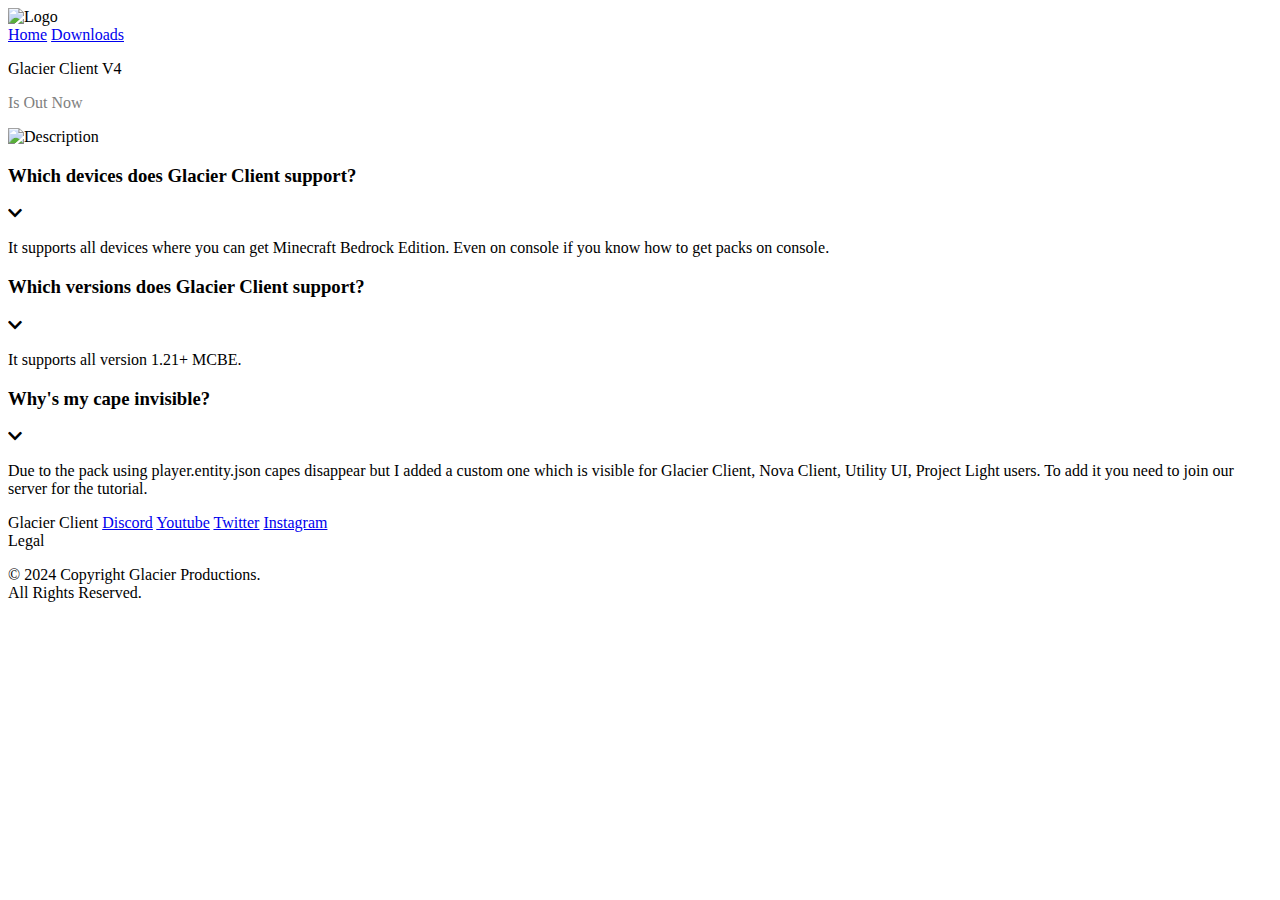
==== faq.html @ 812ee980 "Add files via upload" ====
<!doctype html>
<html lang="en">
  <head>
    <meta charset="UTF-8" />
    <meta name="viewport" content="width=device-width, initial-scale=1.0" />
    <title>Glacier Client | FAQ</title>
    <link rel="stylesheet" href="styles.css" />
    <link
      rel="stylesheet"
      href="https://cdnjs.cloudflare.com/ajax/libs/font-awesome/5.15.4/css/all.min.css"
    />
  </head>
  <body>
    <div class="bg-image">
      <div class="bg-header">
        <div class="logo">
          <img src="assets/logo.png" alt="Logo" />
        </div>
        <div class="header-buttons">
          <a href="index.html" class="button">Home</a>
          <a href="https://dsc.gg/glacierclientmcbe" class="button"
            >Downloads</a
          >
        </div>
      </div>
      <div class="version-info">
        <p class="glacierclientv4">Glacier Client V4</p>
        <p class="isOutNow" style="color: grey">Is Out Now</p>
      </div>
      <img
        src="assets/images/mod_menu.png"
        alt="Description"
        class="mod-menu-image"
      />
    </div>
    <div id="faq">
      <div class="faq-section" onclick="toggleFAQ('faq1', this)">
        <h3>Which devices does Glacier Client support?</h3>
        <i class="fas fa-chevron-down arrow-icon"></i>
      </div>
      <div class="faq-content" id="faq1">
        <p>
          It supports all devices where you can get Minecraft Bedrock Edition.
          Even on console if you know how to get packs on console.
        </p>
      </div>

      <div class="faq-section" onclick="toggleFAQ('faq2', this)">
        <h3>Which versions does Glacier Client support?</h3>
        <i class="fas fa-chevron-down arrow-icon"></i>
      </div>
      <div class="faq-content" id="faq2">
        <p>It supports all version 1.21+ MCBE.</p>
      </div>

      <div class="faq-section" onclick="toggleFAQ('faq3', this)">
        <h3>Why's my cape invisible?</h3>
        <i class="fas fa-chevron-down arrow-icon"></i>
      </div>
      <div class="faq-content" id="faq3">
        <p>
          Due to the pack using player.entity.json capes disappear but I added a
          custom one which is visible for Glacier Client, Nova Client, Utility
          UI, Project Light users. To add it you need to join our server for the
          tutorial.
        </p>
      </div>
    </div>
    <footer id="footer">
      <div class="gc-footer row">
        <div class="col-sm-4">
        </div>
        <div class="col-sm-2">
          <div class="footer-box">
            <div class="link-wrapper">
              <div class="links">
                <a class="title">Glacier Client</a>
                <a href="https://dsc.gg/glacierclientmcbe">Discord</a>
                <a href="https://youtube.com/@glacierclient">Youtube</a>
                <a href="https://x.com/glacierclientbe">Twitter</a>
                <a href="https://www.instagram.com/glacierclientmcbe?igsh=dDN1ZDl6azBna3l1">Instagram</a>
              </div>
            </div>
          </div>
        </div>
        <div class="col-sm-4">
          <div class="footer-box copyright no-select">
            <a class="title">Legal</a>
            <div class="glacier-brand">
              <div class="row">
                <div class="col-sm-2">
                </div>
                <div class="col-sm-10">
                  <p>© 2024 Copyright Glacier Productions.<br>All Rights Reserved.</p>
                </div>
              </div>
            </div>
          </div>
        </div>
      </div>
    </footer>
    <script src="script.js"></script>
  </body>
</html>
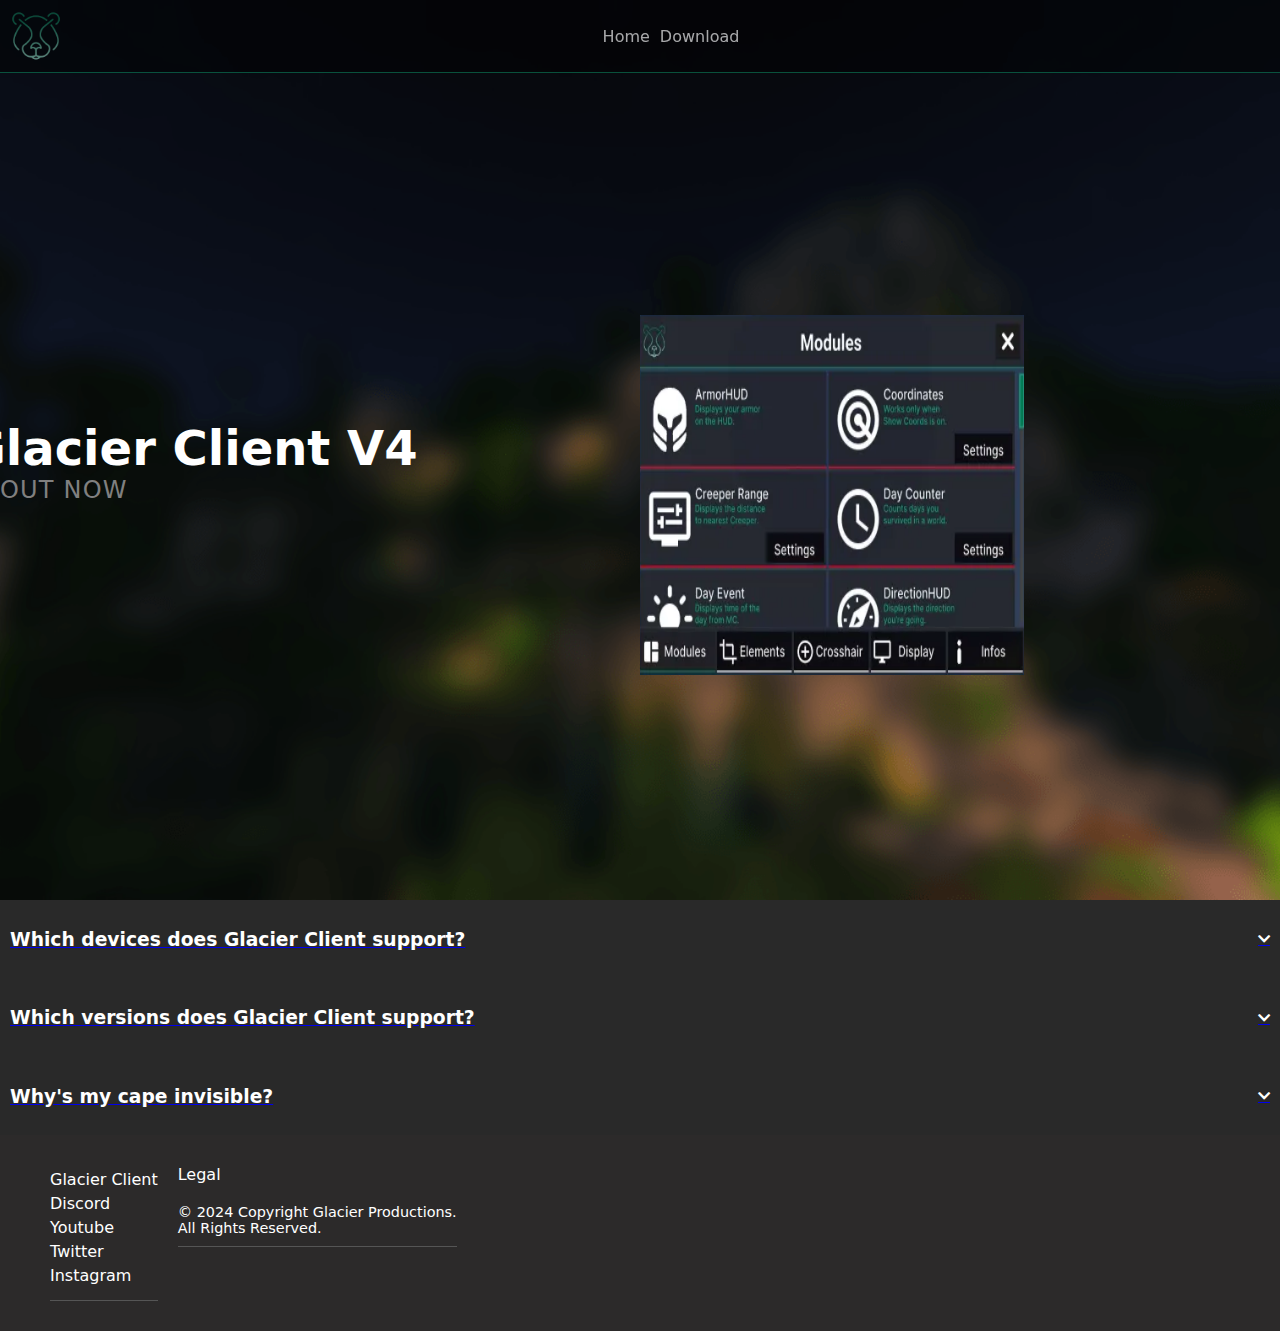
==== commit 65284d20: "Update faq.html" ====
--- a/faq.html
+++ b/faq.html
@@ -19,8 +19,7 @@
         <div class="header-buttons">
           <a href="index.html" class="button">Home</a>
           <a href="https://dsc.gg/glacierclientmcbe" class="button"
-            >Downloads</a
-          >
+          <button class="download-button">Download</button>
         </div>
       </div>
       <div class="version-info">
--- a/styles.css
+++ b/styles.css
@@ -0,0 +1,295 @@
+body {
+  font-family: Inter, system-ui, -apple-system, 'Segoe UI', Roboto, 'Helvetica Neue', Arial, 'Noto Sans',
+    'Liberation Sans', sans-serif;
+  margin: 0;
+  padding: 0;
+  background-color: #1D1D1D;
+  color: #1D1D1D;
+}
+
+.bg-image {
+  position: relative;
+  height: 100vh;
+  background-image: url('assets/bg.png');
+  background-size: cover;
+  background-position: center;
+}
+
+#footer {
+  background-color: #292929;
+  color: white;
+  padding: 20px;
+}
+
+.bg-header {
+  position: fixed;
+  top: 0;
+  left: 0;
+  width: 100%;
+  height: 72px;
+  backdrop-filter: blur(10px);
+  opacity: 0.65;
+  background-color: rgba(0, 0, 0, 0.65);
+  display: flex;
+  align-items: center;
+  justify-content: space-between;
+  border-bottom: 1px solid #0B7956;
+  z-index: 1000;
+}
+
+.logo {
+  height: 100%;
+}
+
+.logo img {
+  max-height: 100%;
+}
+
+.header-buttons {
+  display: flex;
+  align-items: center;
+  font-weight: 500;
+}
+
+.header-buttons .button {
+  margin-right: 10px;
+  text-decoration: none;
+  color: white;
+  background: none;
+  border: none;
+  cursor: pointer;
+}
+
+.header-buttons .button:last-child {
+  margin-right: 10;
+}
+
+.bg-header .button:hover {
+  color: #0B7956;
+  border-bottom-color: transparent;
+}
+
+.mod-menu-image {
+  position: absolute;
+  width: 30%;
+  height: 40%;
+  top: 55%;
+  right: 5%;
+  transform: translate(-50%, -50%);
+  z-index: 1;
+}
+
+.version-info {
+  position: absolute;
+  top: 50%;
+  left: 15%;
+  transform: translate(-50%, -50%);
+  display: flex;
+  flex-direction: column;
+  z-index: 1;
+}
+
+.glacierclientv4 {
+  color: #fff;
+  font-size: 48px;
+  font-weight: 600;
+  font-family: 'Inter', system-ui, -apple-system, 'Segoe UI', Roboto, 'Helvetica Neue', Arial, 'Noto Sans', 'Liberation Sans', sans-serif;
+  margin-bottom: 0px;
+}
+
+.isOutNow {
+  color: #888888;
+  font-size: 24px;
+  font-weight: 500;
+  font-family: 'Inter', system-ui, -apple-system, 'Segoe UI', Roboto, 'Helvetica Neue', Arial, 'Noto Sans', 'Liberation Sans', sans-serif;
+  letter-spacing: 0.05em;
+  text-transform: uppercase;
+  margin-top: 0px;
+}
+
+.download-button {
+  background-color: #0B7956;
+  color: white;
+  border: none;
+  padding: 10px 20px;
+  cursor: pointer;
+  font-size: 16px;
+  margin-top: 10px;
+  width: 200px;
+  height: 50px;
+  border-radius: 25px;
+}
+
+.download-button:hover {
+  background-color: #15a879;
+}
+
+.faq-section {
+  background-color: #292929;
+  color: white;
+  padding: 10px;
+  margin-bottom: 0px;
+  cursor: pointer;
+  display: flex;
+  justify-content: space-between;
+  align-items: center;
+}
+
+.faq-section:hover {
+  background-color: #333;
+}
+
+.faq-content {
+  display: none;
+  padding: 10px;
+  background-color: #292929;
+  color: white;
+  margin-top: 0px;
+  margin-bottom: 10px;
+}
+
+.faq-section .arrow-icon {
+  font-size: 14px;
+  margin-left: 5px;
+  transition: transform 0.3s ease;
+  display: inline-block;
+}
+
+.faq-section.open .arrow-icon {
+  transform: rotate(180deg);
+}
+
+@media (max-width: 768px) {
+  .mod-menu-image {
+    width: 45%;
+    left: 50%;
+    top: 75%;
+  }
+
+  .version-info {
+    left: 50%;
+    transform: translate(-50%, -50%);
+    text-align: center;
+  }
+
+  .faq-section {
+    font-size: 14px;
+    padding: 10px 5px;
+  }
+
+  .header-buttons .button {
+    font-size: 14px;
+    margin-right: 5px;
+  }
+}
+
+@media (max-width: 480px) {
+  .mod-menu-image {
+    width: 60%;
+    right: 5%;
+    top: 85%;
+  }
+
+  .version-info {
+    left: 50%;
+    transform: translate(-50%, -50%);
+    text-align: center;
+  }
+
+  .glacierclientv4 {
+    font-size: 36px; 
+  }
+
+  .isOutNow {
+    font-size: 18px;
+  }
+}
+
+.content-wrapper {
+  margin-top: 96px;
+}
+
+#r2 {
+  display: flex;
+  align-items: center;
+  gap: 7px;
+  flex-wrap: wrap;
+  justify-content: center;
+  margin: 50px 50px;
+}
+
+#r2>div {
+  border-radius: 8px;
+  width: 300px;
+  background: #292929;
+  border: 1px solid #1a1d26;
+  display: flex;
+  align-items: center;
+  flex-direction: column;
+  gap: 20px;
+  padding: 50px 20px;
+  text-align: center;
+}
+
+#r2>div>.header {
+  font-weight: 700;
+  color: white;
+  font-family: 'Inter-Medium', Arial, sans-serif;
+}
+
+#r2>div>.description {
+  color: white;
+  font-size: 300;
+  font-family: 'Inter-Medium', Arial, sans-serif;
+}
+
+#r2>div>#hr {
+  width: 50%;
+  background: #0B7956;
+  height: 2.5px;
+}
+
+#r2>div>img {
+  height: 60px;
+}
+
+#footer {
+  background-color: #2c2a2a;
+  color: white;
+  padding: 20px;
+}
+
+.gc-footer {
+  display: flex;
+  flex-wrap: wrap;
+}
+
+.col-sm-4,
+.col-sm-2 {
+  padding: 10px;
+}
+
+.footer-box {
+  border-bottom: 1px solid #555;
+  padding-bottom: 10px;
+}
+
+.links a {
+  display: block;
+  color: white;
+  text-decoration: none;
+  margin-bottom: 5px;
+}
+
+.links a:hover {
+  color: #a4a4a4;
+}
+
+.glacier-brand p {
+  margin: 0;
+  font-size: 0.9rem;
+}
+
+.glacier-brand img {
+  margin-right: 10px;
+}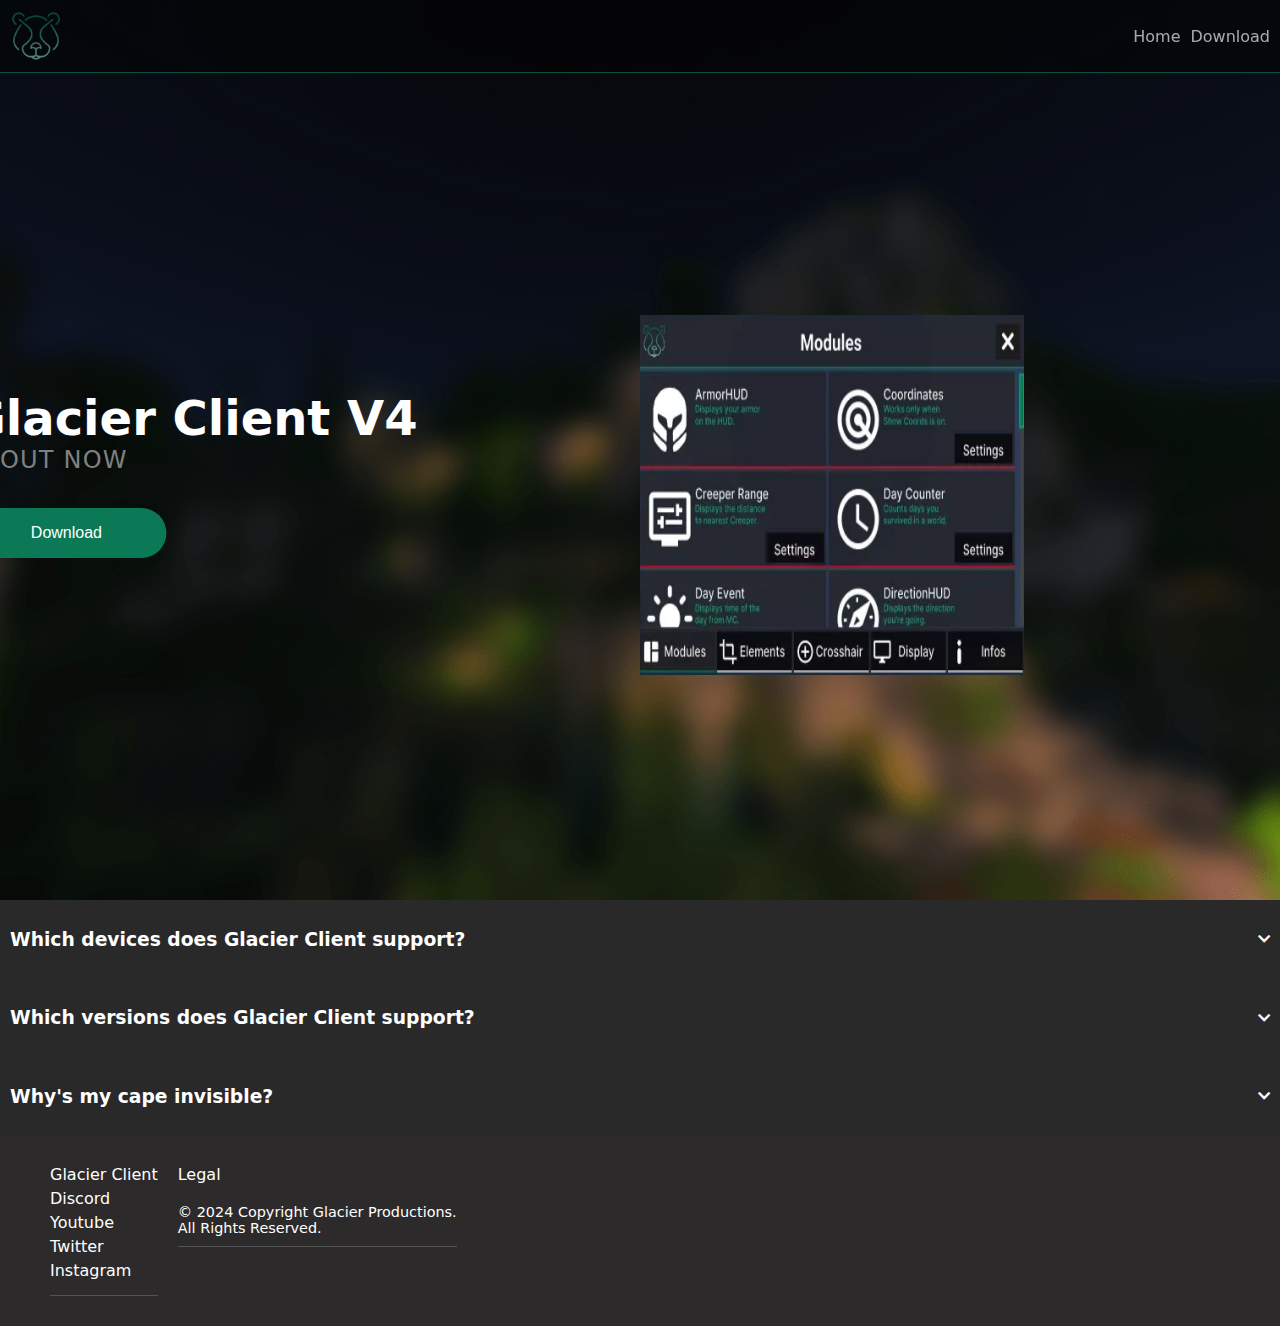
==== commit 403a0188: "Update faq.html" ====
--- a/faq.html
+++ b/faq.html
@@ -18,13 +18,15 @@
         </div>
         <div class="header-buttons">
           <a href="index.html" class="button">Home</a>
-          <a href="https://dsc.gg/glacierclientmcbe" class="button"
-          <button class="download-button">Download</button>
+          <a href="https://dsc.gg/glacierclientmcbe" class="button">Download</a>
         </div>
       </div>
       <div class="version-info">
         <p class="glacierclientv4">Glacier Client V4</p>
         <p class="isOutNow" style="color: grey">Is Out Now</p>
+        <a href="https://dsc.gg/glacierclientmcbe" target="_blank">
+           <button class="download-button">Download</button>
+        </a>
       </div>
       <img
         src="assets/images/mod_menu.png"
